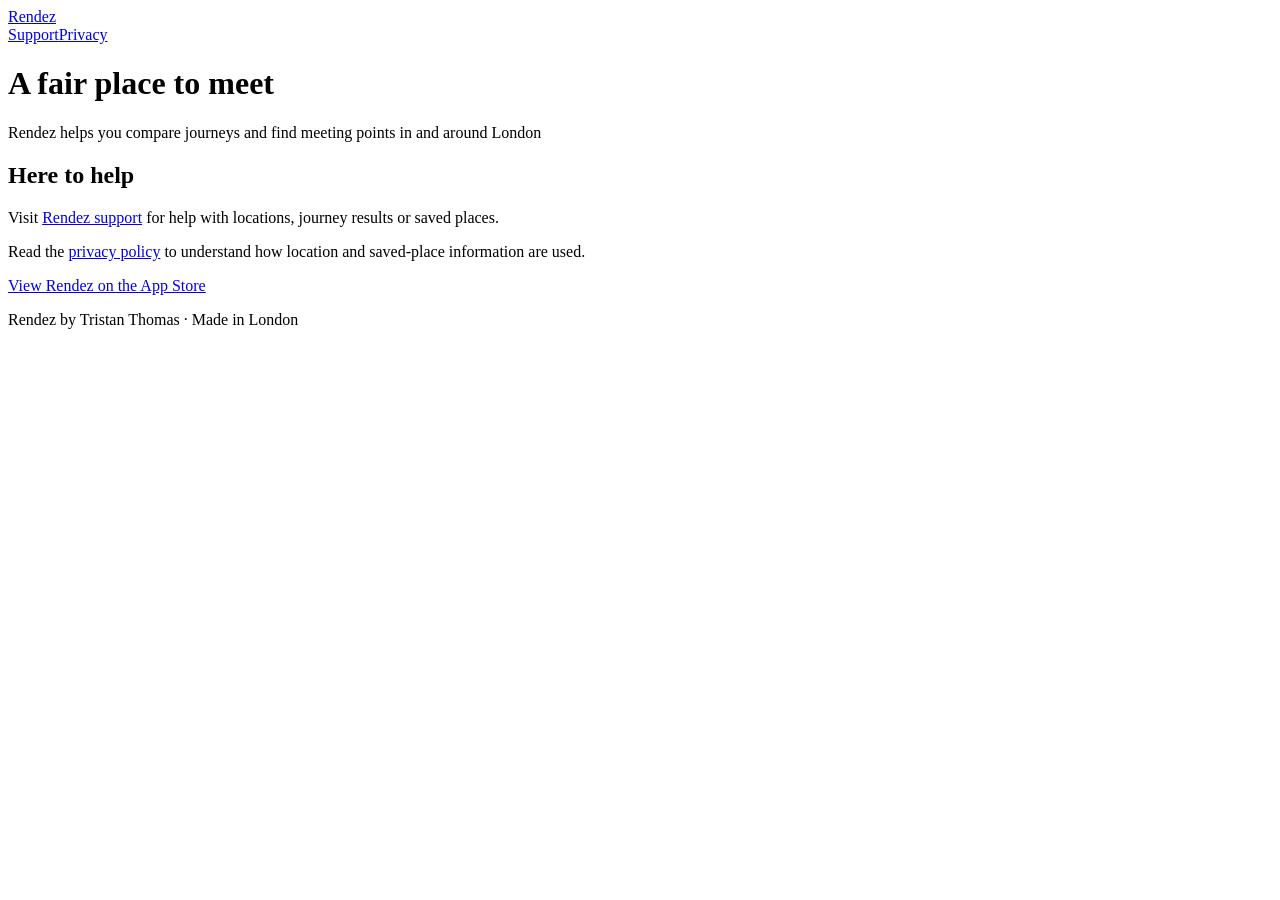
==== index.html @ fcc67804 "Publish basic Rendez support and privacy pages" ====
<!doctype html>
<html lang="en-GB"><head><meta charset="utf-8"><meta name="viewport" content="width=device-width,initial-scale=1"><meta name="description" content="Support and privacy information for Rendez, the London meeting-point app."><title>Support &amp; privacy · Rendez</title><link rel="canonical" href="https://trstnthms.github.io/rendez-site/"><link rel="stylesheet" href="/rendez-site/styles.css"></head><body>
<header><a href="/rendez-site/" aria-label="Rendez home">Rendez</a><nav aria-label="Main navigation"><a href="/rendez-site/rendez-support/">Support</a><a href="/rendez-site/rendez-privacy/">Privacy</a></nav></header>
<main><h1>A fair place to meet</h1><p class="lead">Rendez helps you compare journeys and find meeting points in and around London</p><h2>Here to help</h2><p>Visit <a href="/rendez-site/rendez-support/">Rendez support</a> for help with locations, journey results or saved places.</p><p>Read the <a href="/rendez-site/rendez-privacy/">privacy policy</a> to understand how location and saved-place information are used.</p><p><a href="https://apps.apple.com/gb/app/rendez/id6783037215">View Rendez on the App Store</a></p></main>
<footer><p>Rendez by Tristan Thomas · Made in London</p></footer>
</body></html>
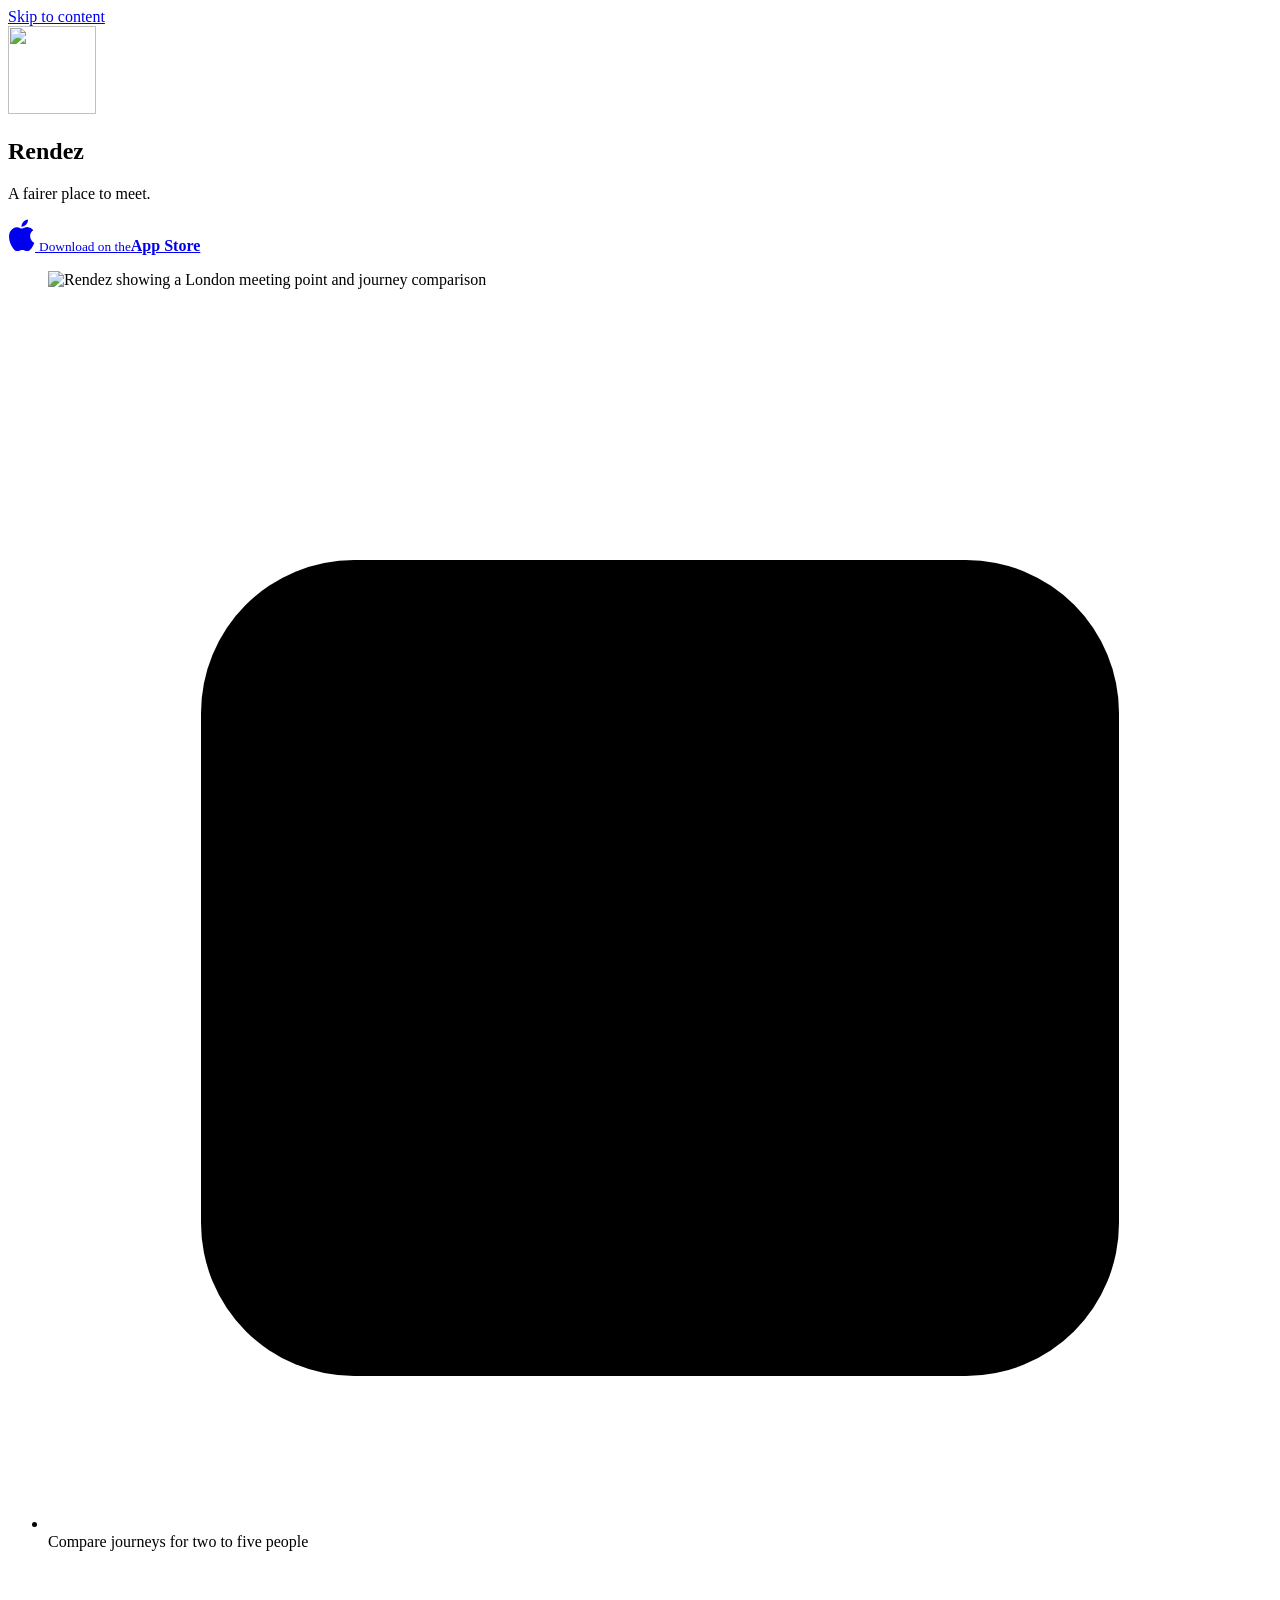
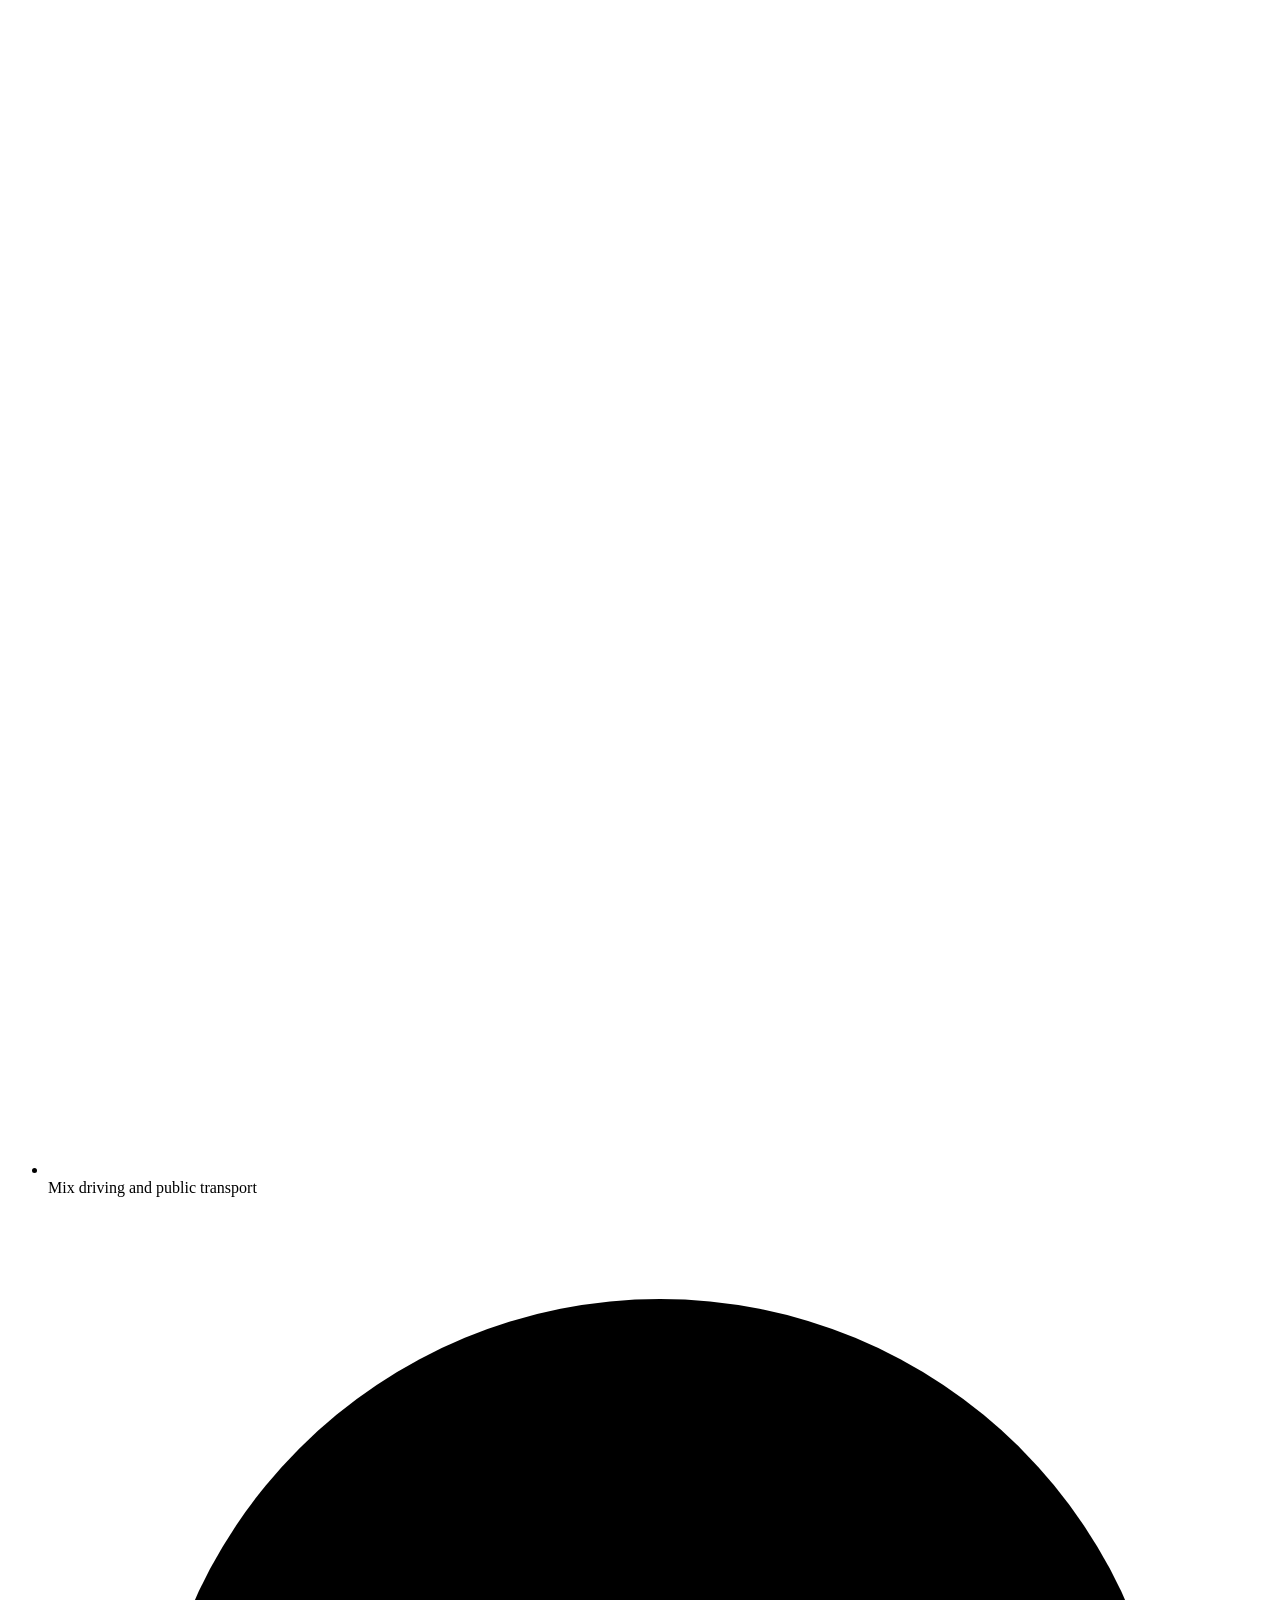
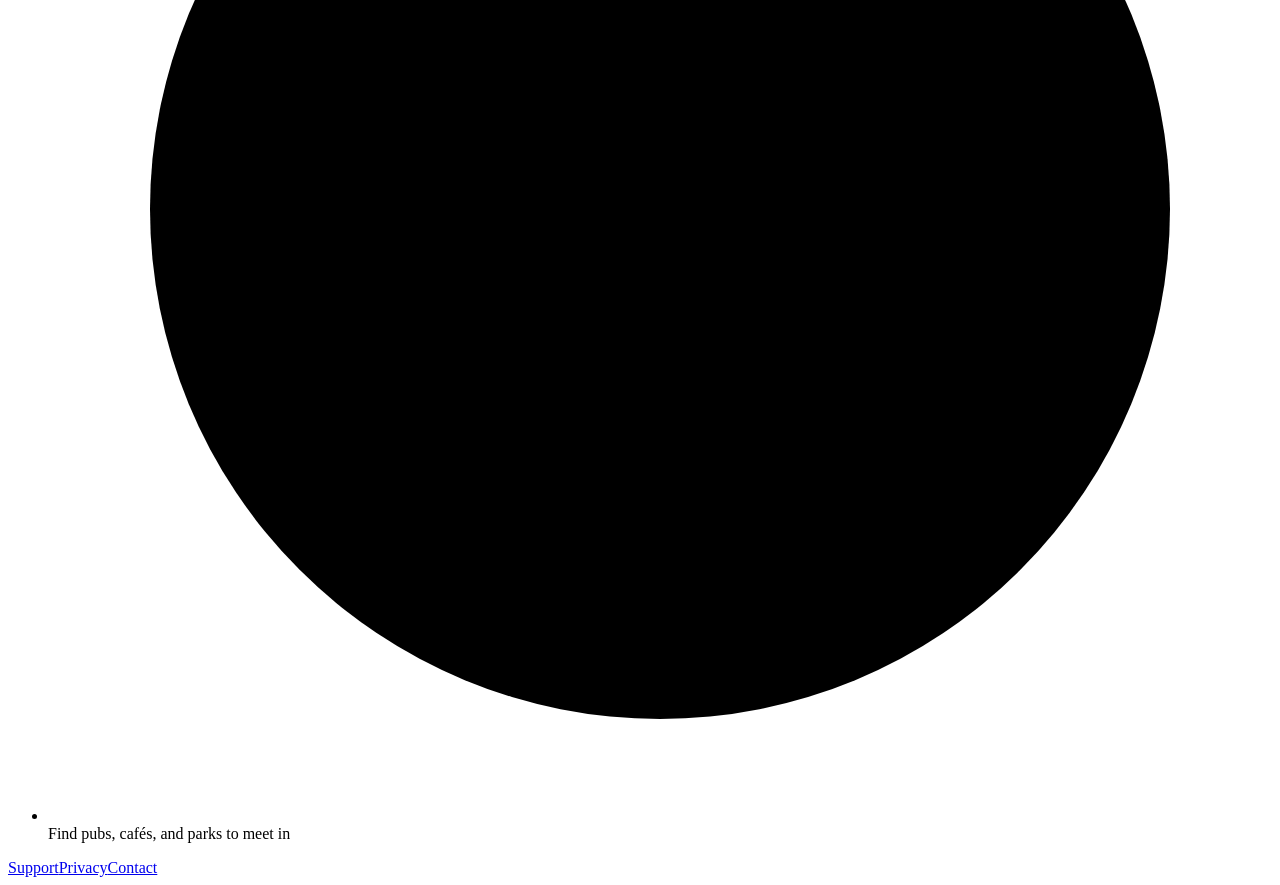
==== commit 235e21ff: "Publish shared app website (55a7670f47f0)" ====
--- a/index.html
+++ b/index.html
@@ -1,6 +1,37 @@
 <!doctype html>
-<html lang="en-GB"><head><meta charset="utf-8"><meta name="viewport" content="width=device-width,initial-scale=1"><meta name="description" content="Support and privacy information for Rendez, the London meeting-point app."><title>Support &amp; privacy · Rendez</title><link rel="canonical" href="https://trstnthms.github.io/rendez-site/"><link rel="stylesheet" href="/rendez-site/styles.css"></head><body>
-<header><a href="/rendez-site/" aria-label="Rendez home">Rendez</a><nav aria-label="Main navigation"><a href="/rendez-site/rendez-support/">Support</a><a href="/rendez-site/rendez-privacy/">Privacy</a></nav></header>
-<main><h1>A fair place to meet</h1><p class="lead">Rendez helps you compare journeys and find meeting points in and around London</p><h2>Here to help</h2><p>Visit <a href="/rendez-site/rendez-support/">Rendez support</a> for help with locations, journey results or saved places.</p><p>Read the <a href="/rendez-site/rendez-privacy/">privacy policy</a> to understand how location and saved-place information are used.</p><p><a href="https://apps.apple.com/gb/app/rendez/id6783037215">View Rendez on the App Store</a></p></main>
-<footer><p>Rendez by Tristan Thomas · Made in London</p></footer>
-</body></html>
+<html lang="en-GB">
+<head>
+  <meta charset="utf-8">
+  <meta name="viewport" content="width=device-width, initial-scale=1">
+  <title>Rendez — A fairer place to meet.</title>
+  <meta name="description" content="Find a meeting point that works for everyone, in and around London.">
+  <link rel="canonical" href="https://trstnthms.github.io/rendez-site/">
+  <meta property="og:title" content="Rendez — A fairer place to meet.">
+  <meta property="og:description" content="Find a meeting point that works for everyone, in and around London.">
+  <meta property="og:type" content="website">
+  <meta property="og:url" content="https://trstnthms.github.io/rendez-site/">
+  <meta property="og:image" content="https://trstnthms.github.io/rendez-site/assets/icon.png">
+  <link rel="icon" type="image/png" href="/rendez-site/assets/icon.png">
+  <link rel="stylesheet" href="/rendez-site/styles.css">
+</head>
+<body class="home" style="--sky: #d9e4f5; --ground: #eae7f3">
+  <a class="skip" href="#main">Skip to content</a>
+  <main id="main" class="landing">
+  <section class="introduction" aria-labelledby="app-name">
+    <img class="app-icon" src="/rendez-site/assets/icon.png" alt="" width="88" height="88">
+    <h1 id="app-name">Rendez</h1>
+    <p class="tagline">A fairer place to meet.</p>
+    <a class="download" href="https://apps.apple.com/app/id6783037215" aria-label="Download Rendez on the App Store">
+      <svg viewBox="0 0 24 28" width="27" height="32" aria-hidden="true"><path fill="currentColor" d="M19.7 14.7c0-3.3 2.7-4.9 2.8-5-1.6-2.3-4-2.6-4.9-2.7-2.1-.2-4.1 1.3-5.2 1.3-1.1 0-2.7-1.3-4.5-1.2C5.5 7.2 3.3 8.6 2.1 10.7-.4 15 1.5 21.4 3.9 24.9c1.2 1.7 2.5 3.6 4.3 3.5 1.7-.1 2.4-1.1 4.5-1.1s2.7 1.1 4.6 1c1.9 0 3.1-1.7 4.2-3.4 1.3-2 1.9-3.9 1.9-4-0.1 0-3.7-1.4-3.7-6.2ZM16.2 4.7C17.2 3.5 17.9 1.9 17.7.3c-1.4.1-3.1.9-4.1 2.1-.9 1-1.8 2.7-1.6 4.2 1.6.1 3.2-.8 4.2-1.9Z"/></svg>
+      <span><small>Download on the</small><strong>App Store</strong></span>
+    </a>
+  </section>
+  <figure class="preview">
+    <img class="screen" src="/rendez-site/assets/screenshot.png" alt="Rendez showing a London meeting point and journey comparison" width="461" height="1000" fetchpriority="high">
+  </figure>
+  <ul class="benefits" aria-label="What you can do"><li><svg viewBox="0 0 24 24" aria-hidden="true"><rect x="3" y="5" width="18" height="16" rx="3"/><path d="M7 3v4m10-4v4M3 11h18m-13 5 2 2 4-4"/></svg><span>Compare journeys for two to five people</span></li><li><svg viewBox="0 0 24 24" aria-hidden="true"><path d="M4 20V10m8 10V4m8 16v-7"/></svg><span>Mix driving and public transport</span></li><li><svg viewBox="0 0 24 24" aria-hidden="true"><path d="m9 5 7 7-7 7"/><circle cx="12" cy="12" r="10"/></svg><span>Find pubs, cafés, and parks to meet in</span></li></ul>
+  <footer class="landing-footer"><nav class="links" aria-label="More information"><a href="/rendez-site/rendez-support/">Support</a><a href="/rendez-site/rendez-privacy/">Privacy</a><a href="mailto:t@tristanthomas.me">Contact</a></nav></footer>
+</main>
+
+</body>
+</html>
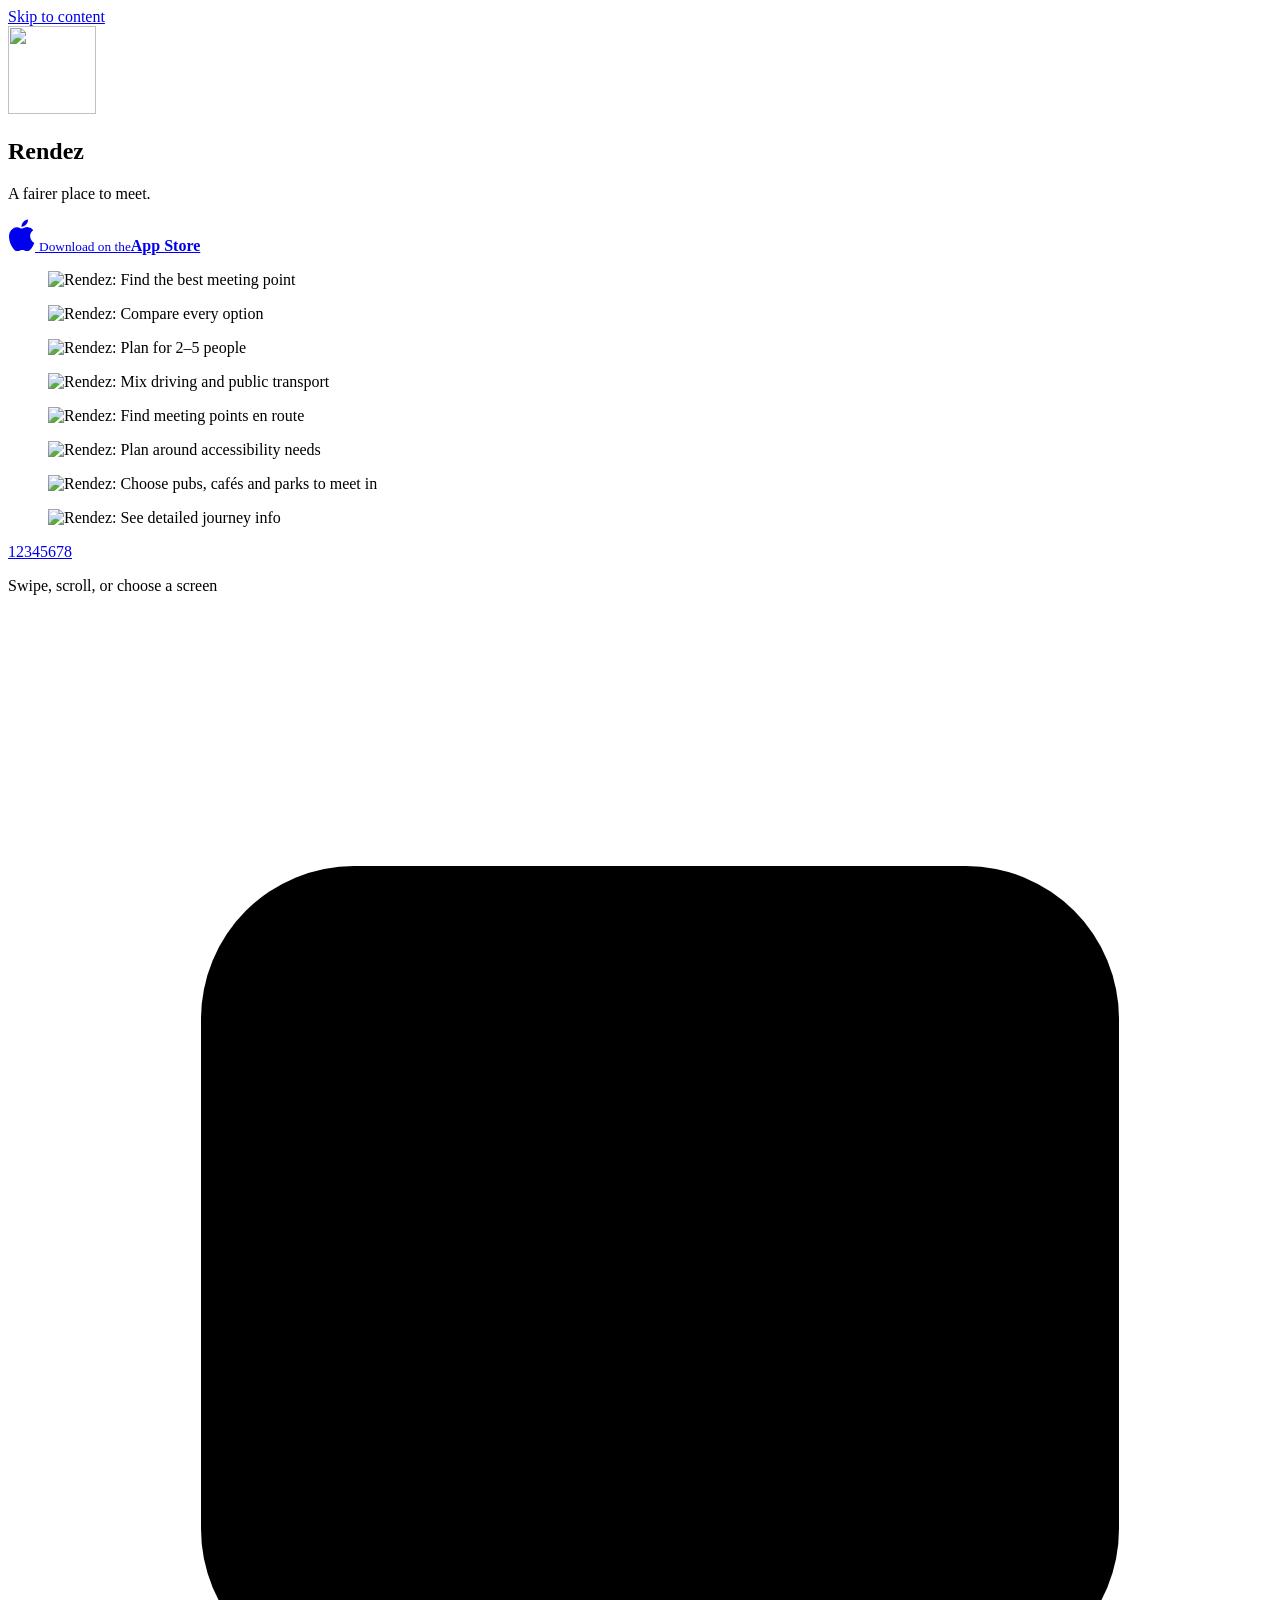
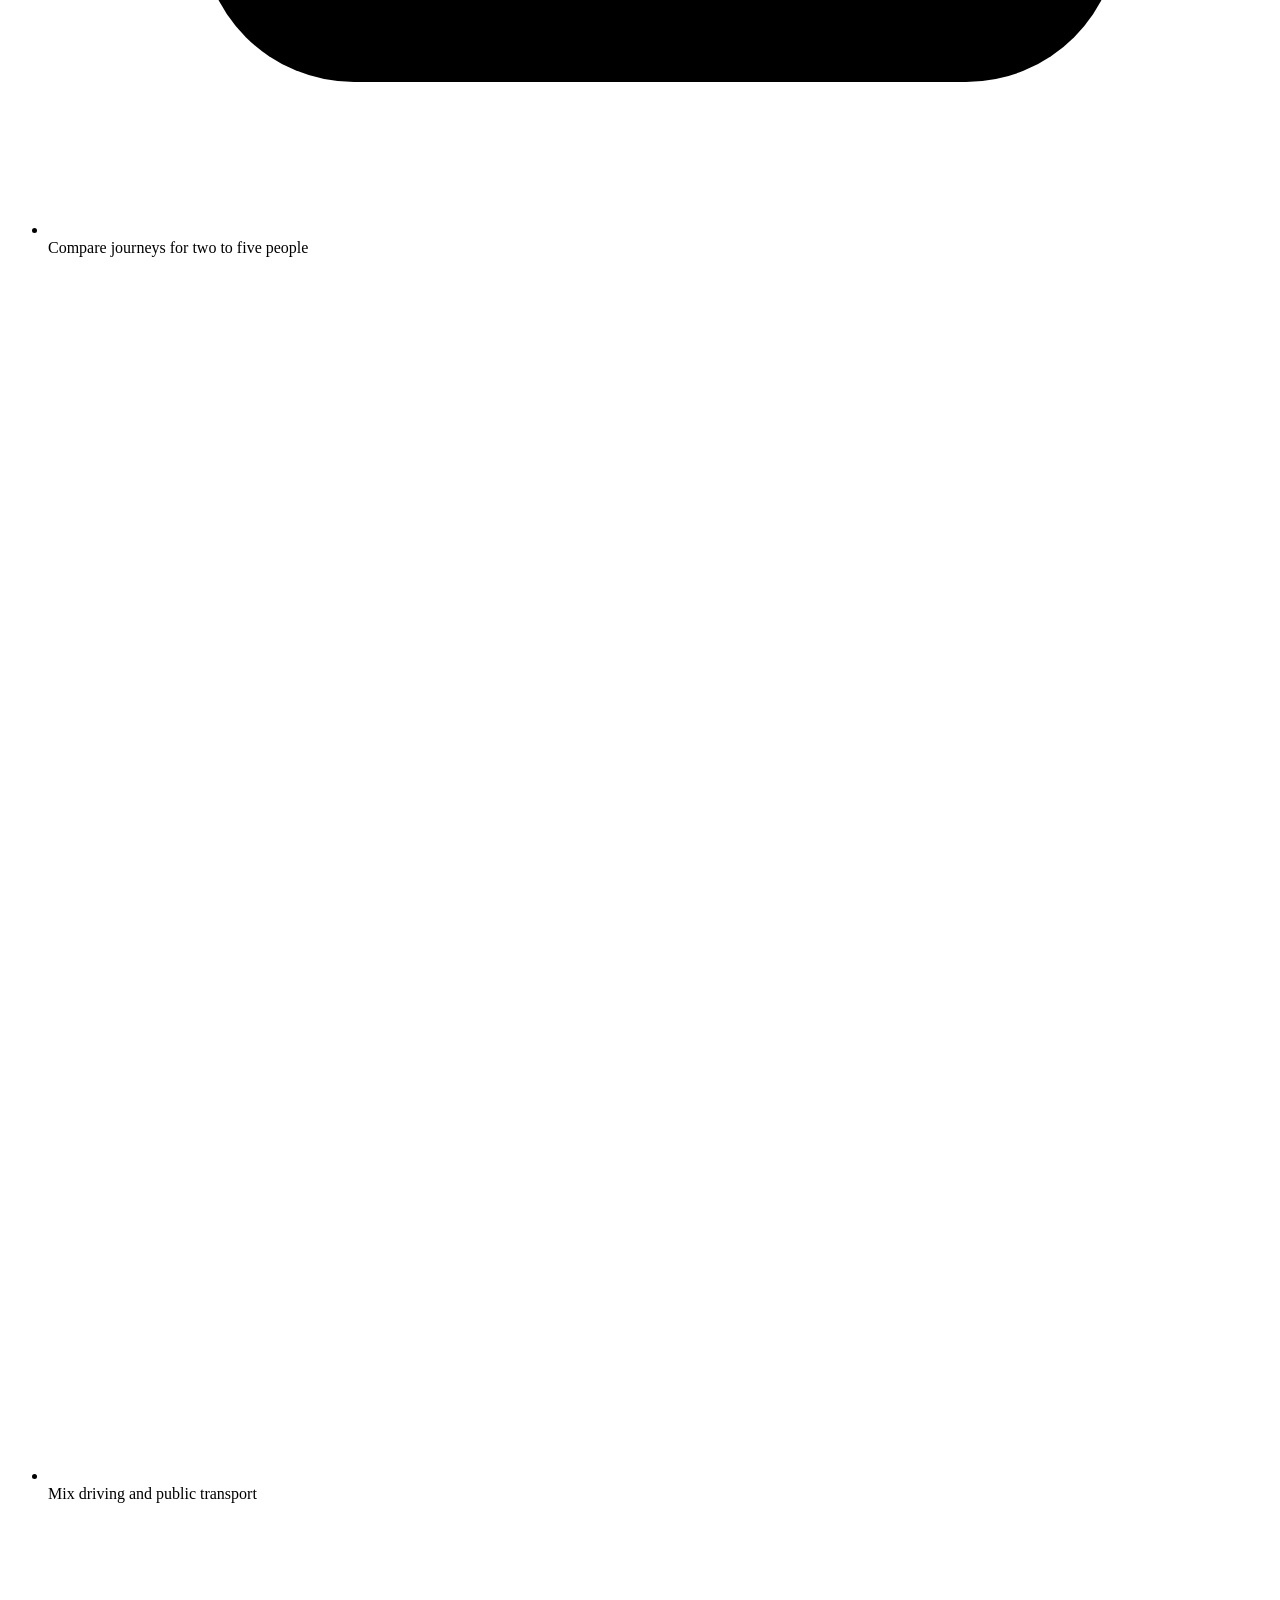
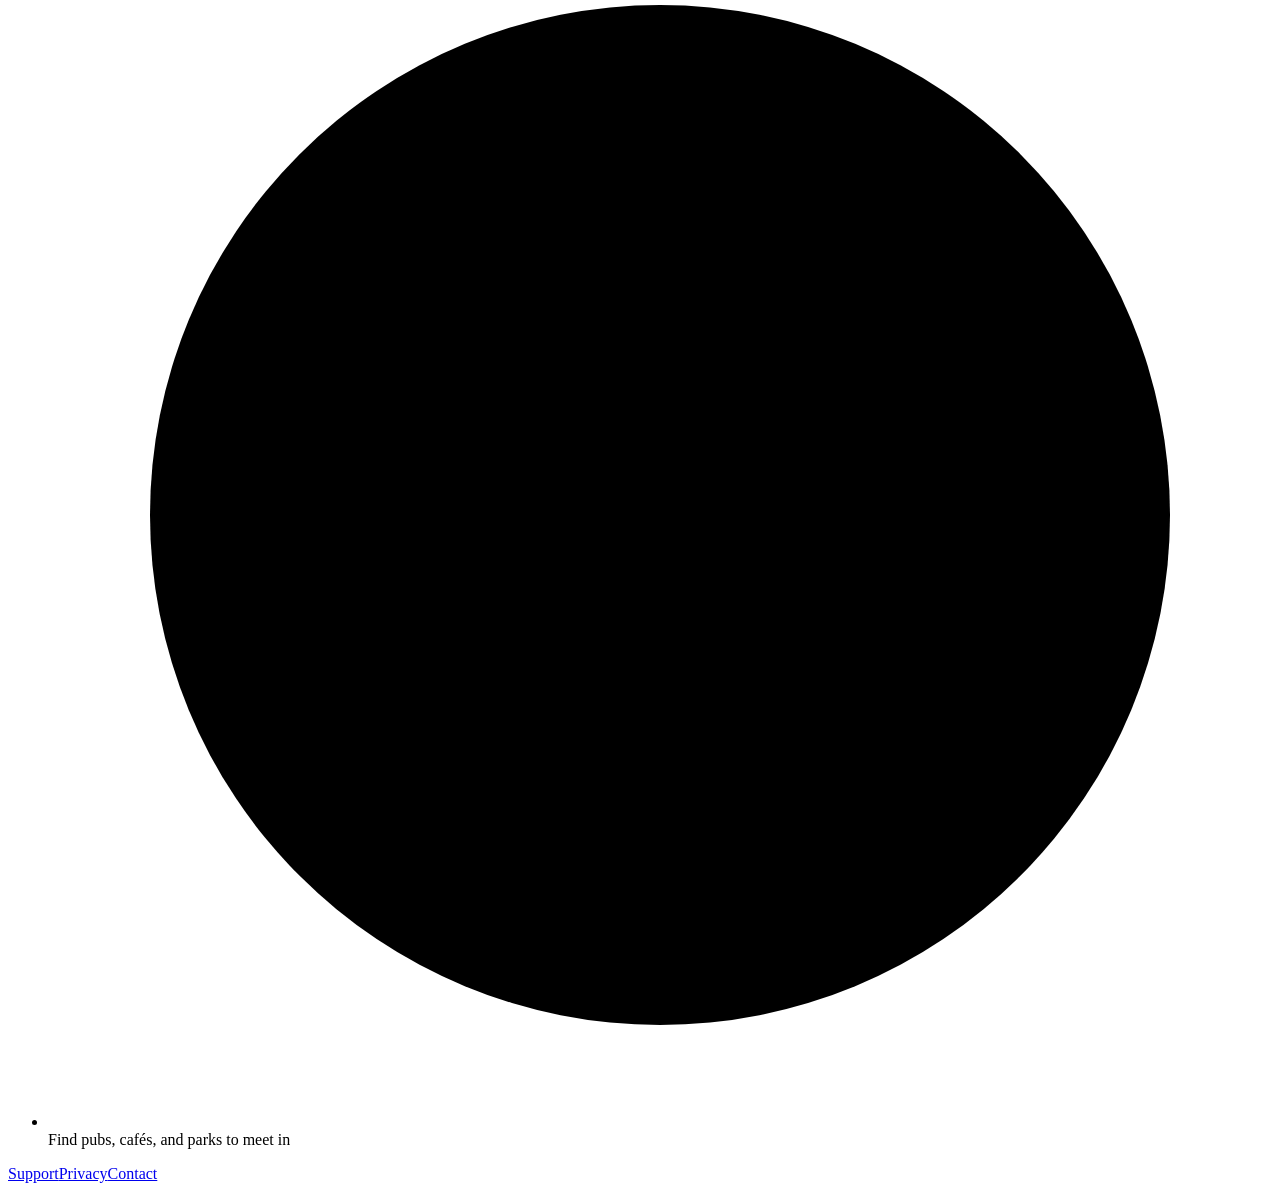
==== commit 10ac1d10: "Publish shared app website (bc69dbc0e9d7)" ====
--- a/index.html
+++ b/index.html
@@ -26,12 +26,15 @@
       <span><small>Download on the</small><strong>App Store</strong></span>
     </a>
   </section>
-  <figure class="preview">
-    <img class="screen" src="/rendez-site/assets/screenshot.png" alt="Rendez showing a London meeting point and journey comparison" width="461" height="1000" fetchpriority="high">
-  </figure>
+  <section class="preview" aria-label="Rendez screenshots">
+    <div class="slides" tabindex="0" role="region" aria-label="App Store screenshots, scroll horizontally"><figure class="slide" id="screen-1" tabindex="-1"><img class="screen" src="/rendez-site/assets/screenshots/01-find-the-best-meeting-point.jpg" alt="Rendez: Find the best meeting point" width="554" height="1200" fetchpriority="high"></figure><figure class="slide" id="screen-2" tabindex="-1"><img class="screen" src="/rendez-site/assets/screenshots/02-compare-every-option.jpg" alt="Rendez: Compare every option" width="554" height="1200" loading="lazy"></figure><figure class="slide" id="screen-3" tabindex="-1"><img class="screen" src="/rendez-site/assets/screenshots/03-plan-for-2-5-people.jpg" alt="Rendez: Plan for 2–5 people" width="554" height="1200" loading="lazy"></figure><figure class="slide" id="screen-4" tabindex="-1"><img class="screen" src="/rendez-site/assets/screenshots/04-mix-driving-and-public-transport.jpg" alt="Rendez: Mix driving and public transport" width="554" height="1200" loading="lazy"></figure><figure class="slide" id="screen-5" tabindex="-1"><img class="screen" src="/rendez-site/assets/screenshots/05-find-meeting-points-en-route.jpg" alt="Rendez: Find meeting points en route" width="554" height="1200" loading="lazy"></figure><figure class="slide" id="screen-6" tabindex="-1"><img class="screen" src="/rendez-site/assets/screenshots/06-plan-around-accessibility-needs.jpg" alt="Rendez: Plan around accessibility needs" width="554" height="1200" loading="lazy"></figure><figure class="slide" id="screen-7" tabindex="-1"><img class="screen" src="/rendez-site/assets/screenshots/07-choose-pubs-cafes-and-parks-to-meet-in.jpg" alt="Rendez: Choose pubs, cafés and parks to meet in" width="554" height="1200" loading="lazy"></figure><figure class="slide" id="screen-8" tabindex="-1"><img class="screen" src="/rendez-site/assets/screenshots/08-see-detailed-journey-info.jpg" alt="Rendez: See detailed journey info" width="554" height="1200" loading="lazy"></figure></div>
+    <nav class="pagination" aria-label="Choose an app screenshot"><a href="#screen-1" aria-label="Screenshot 1 of 8: Find the best meeting point">1</a><a href="#screen-2" aria-label="Screenshot 2 of 8: Compare every option">2</a><a href="#screen-3" aria-label="Screenshot 3 of 8: Plan for 2–5 people">3</a><a href="#screen-4" aria-label="Screenshot 4 of 8: Mix driving and public transport">4</a><a href="#screen-5" aria-label="Screenshot 5 of 8: Find meeting points en route">5</a><a href="#screen-6" aria-label="Screenshot 6 of 8: Plan around accessibility needs">6</a><a href="#screen-7" aria-label="Screenshot 7 of 8: Choose pubs, cafés and parks to meet in">7</a><a href="#screen-8" aria-label="Screenshot 8 of 8: See detailed journey info">8</a></nav>
+    <p class="preview-hint">Swipe, scroll, or choose a screen</p>
+  </section>
   <ul class="benefits" aria-label="What you can do"><li><svg viewBox="0 0 24 24" aria-hidden="true"><rect x="3" y="5" width="18" height="16" rx="3"/><path d="M7 3v4m10-4v4M3 11h18m-13 5 2 2 4-4"/></svg><span>Compare journeys for two to five people</span></li><li><svg viewBox="0 0 24 24" aria-hidden="true"><path d="M4 20V10m8 10V4m8 16v-7"/></svg><span>Mix driving and public transport</span></li><li><svg viewBox="0 0 24 24" aria-hidden="true"><path d="m9 5 7 7-7 7"/><circle cx="12" cy="12" r="10"/></svg><span>Find pubs, cafés, and parks to meet in</span></li></ul>
   <footer class="landing-footer"><nav class="links" aria-label="More information"><a href="/rendez-site/rendez-support/">Support</a><a href="/rendez-site/rendez-privacy/">Privacy</a><a href="mailto:t@tristanthomas.me">Contact</a></nav></footer>
 </main>
 
+  <script src="/rendez-site/gallery.js" defer></script>
 </body>
 </html>
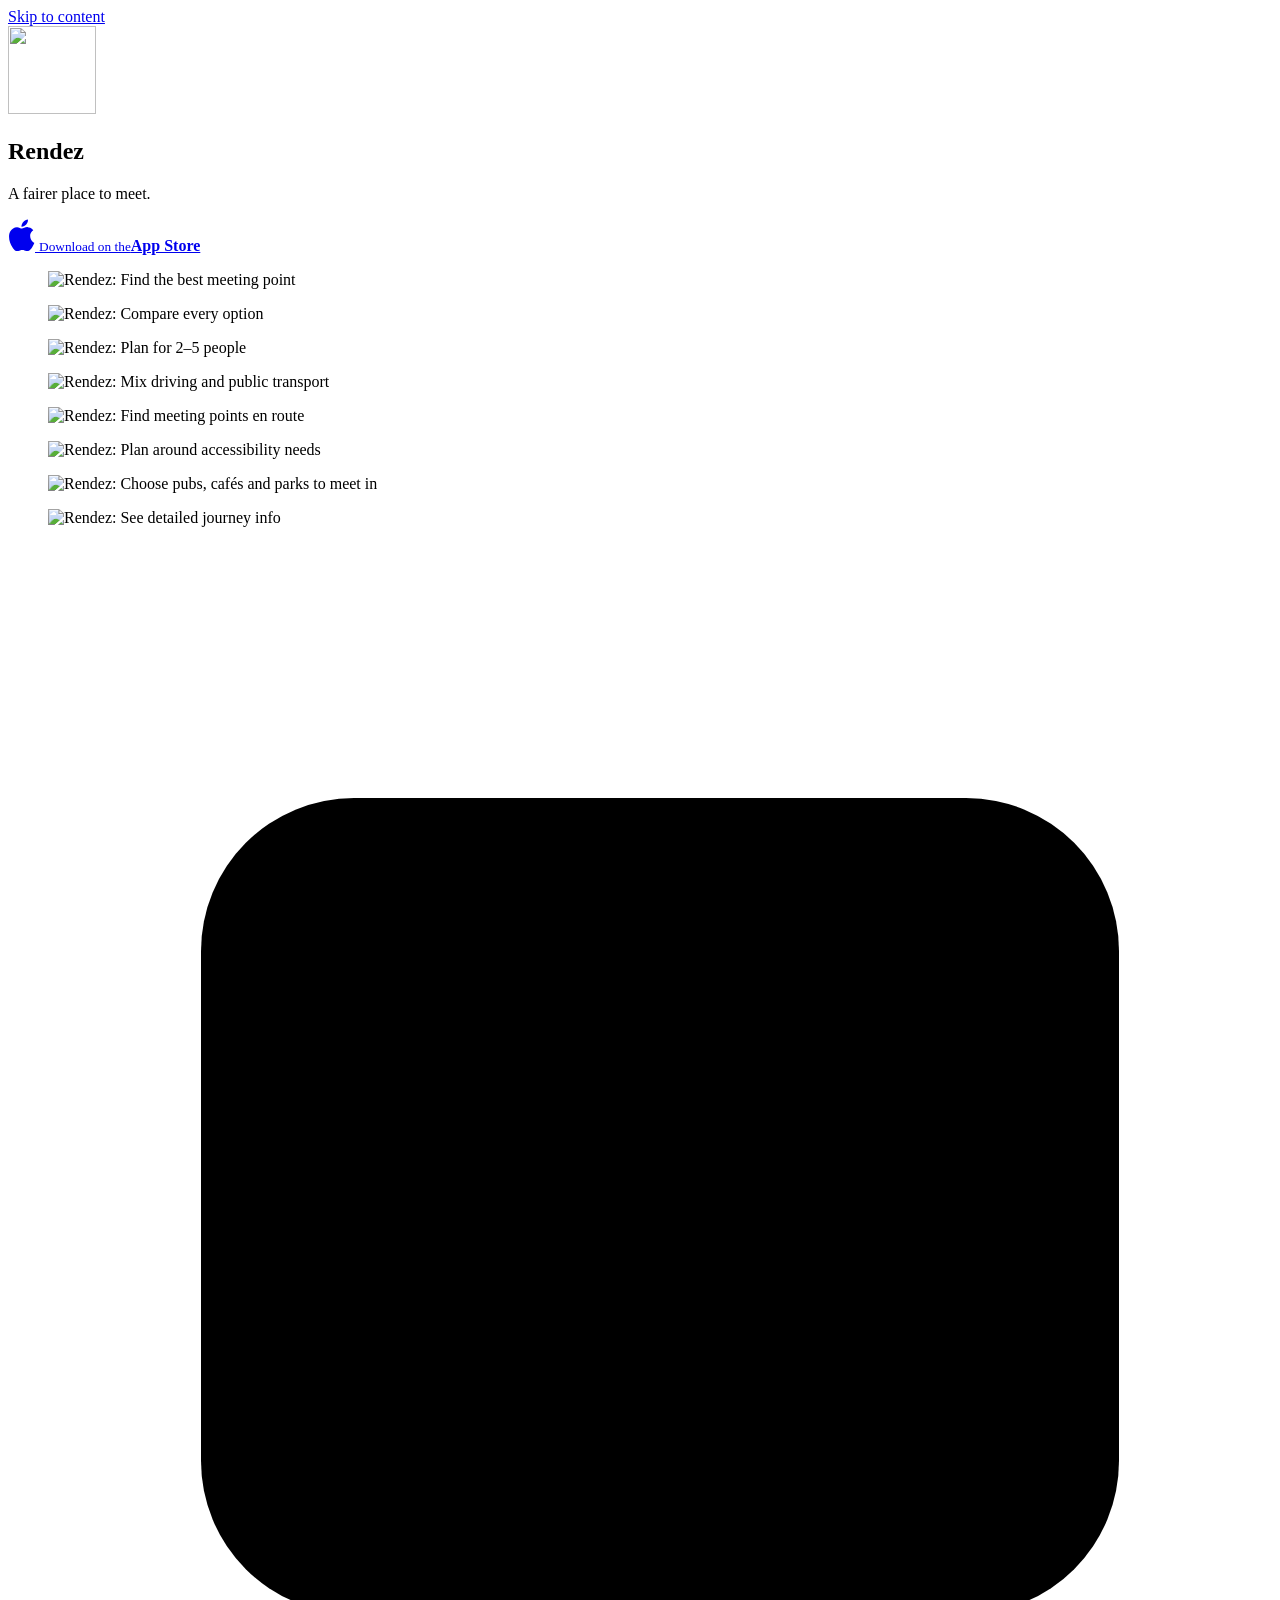
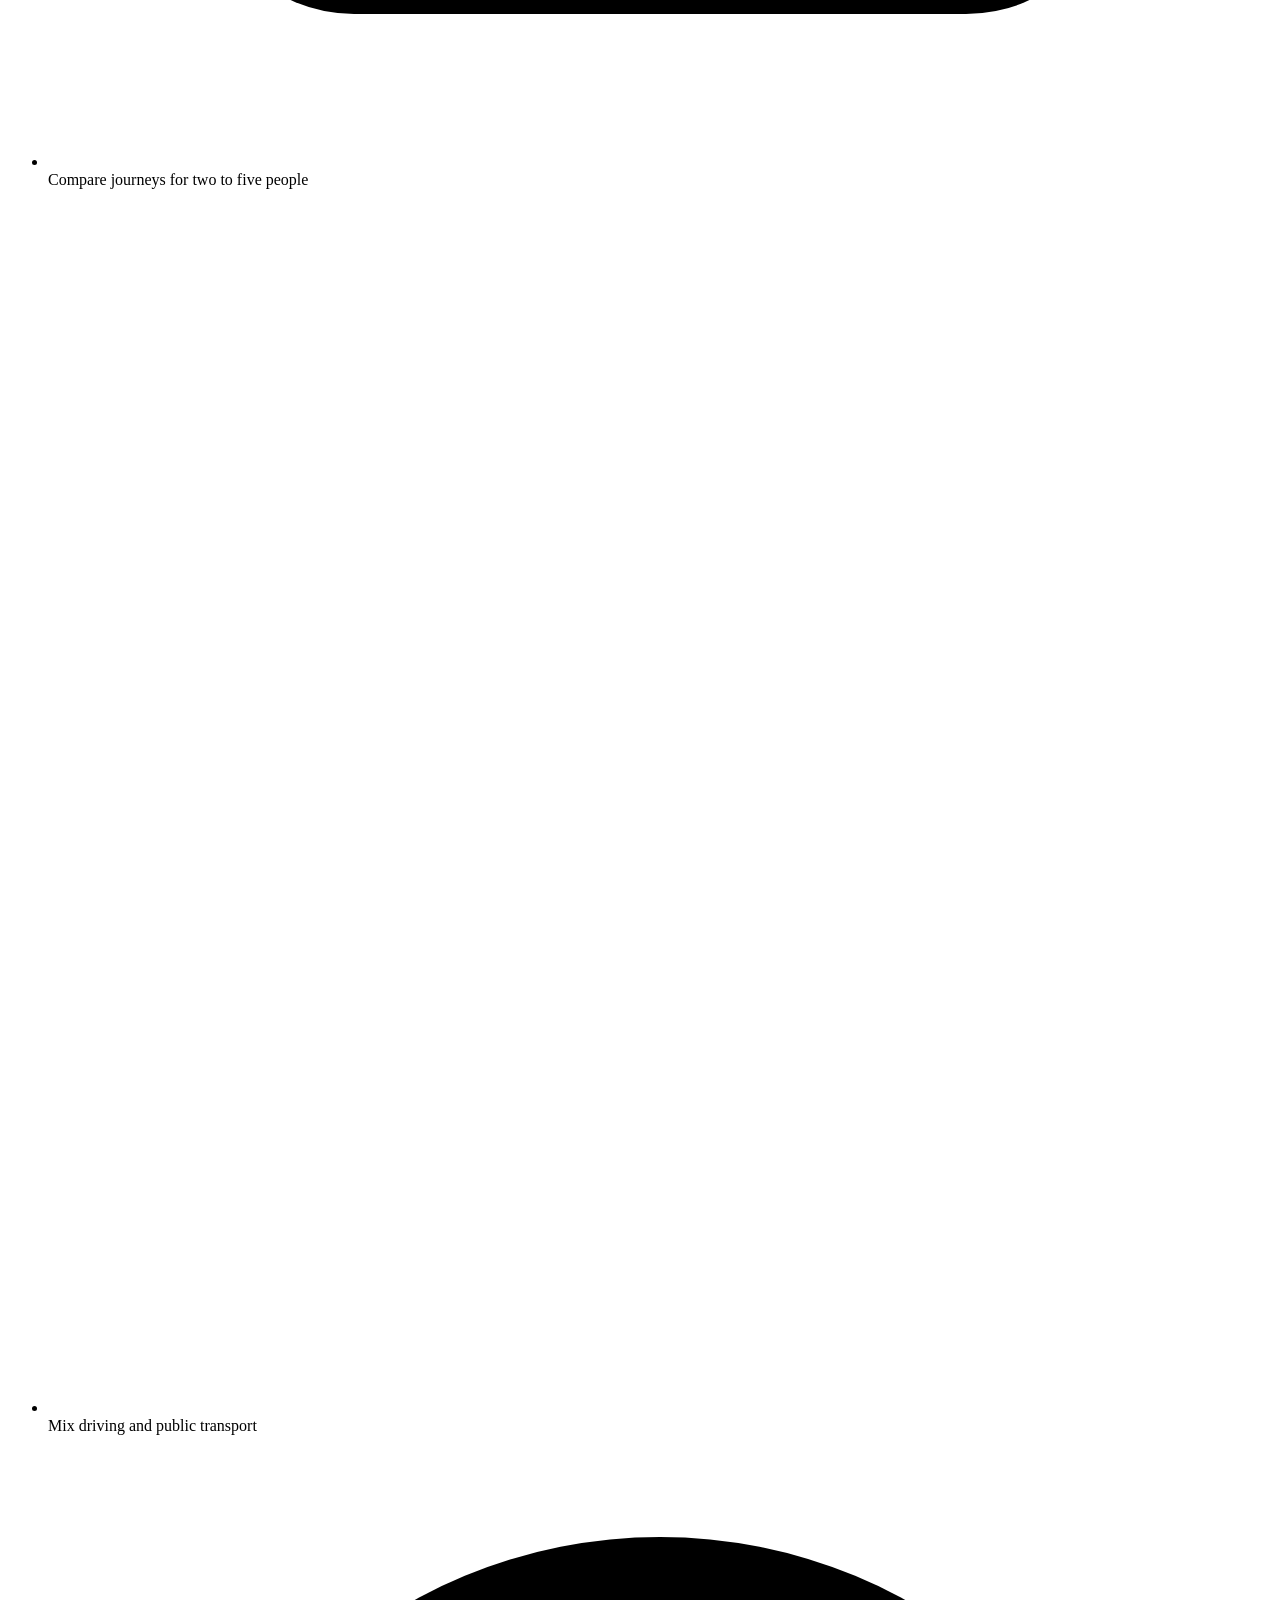
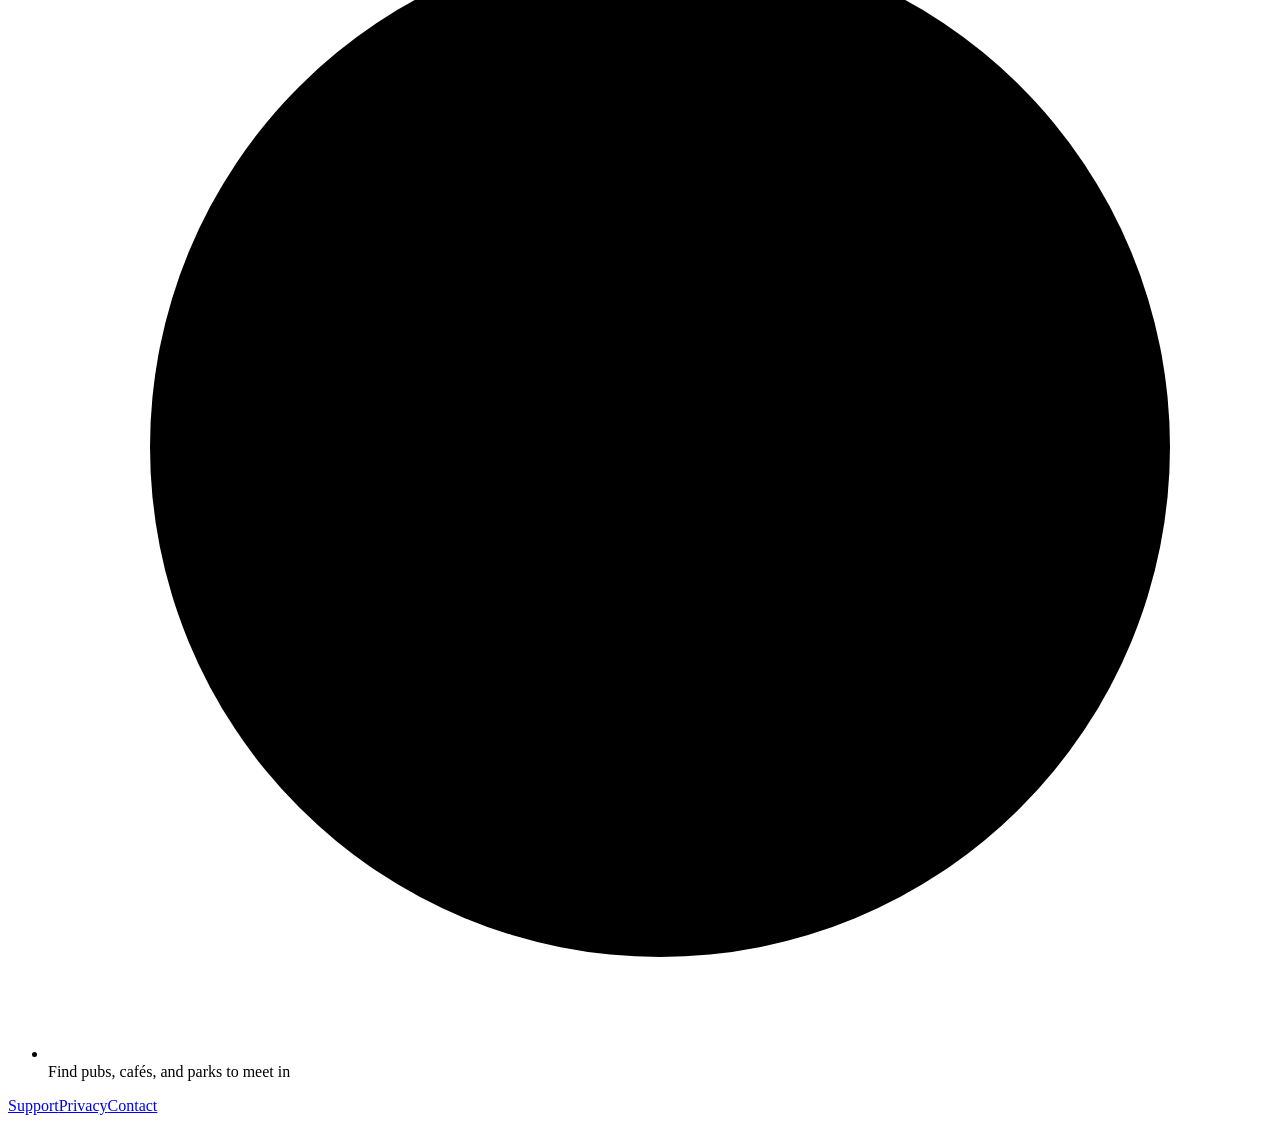
==== commit 76c04939: "Publish shared app website (2804e1699822)" ====
--- a/index.html
+++ b/index.html
@@ -10,15 +10,15 @@
   <meta property="og:description" content="Find a meeting point that works for everyone, in and around London.">
   <meta property="og:type" content="website">
   <meta property="og:url" content="https://trstnthms.github.io/rendez-site/">
-  <meta property="og:image" content="https://trstnthms.github.io/rendez-site/assets/icon.png">
-  <link rel="icon" type="image/png" href="/rendez-site/assets/icon.png">
-  <link rel="stylesheet" href="/rendez-site/styles.css">
+  <meta property="og:image" content="https://trstnthms.github.io/rendez-site/assets/icon.png?v=15c75d582721">
+  <link rel="icon" type="image/png" href="/rendez-site/assets/icon.png?v=15c75d582721">
+  <link rel="stylesheet" href="/rendez-site/styles.css?v=8b8075321255">
 </head>
 <body class="home" style="--sky: #d9e4f5; --ground: #eae7f3">
   <a class="skip" href="#main">Skip to content</a>
   <main id="main" class="landing">
   <section class="introduction" aria-labelledby="app-name">
-    <img class="app-icon" src="/rendez-site/assets/icon.png" alt="" width="88" height="88">
+    <img class="app-icon" src="/rendez-site/assets/icon.png?v=15c75d582721" alt="" width="88" height="88">
     <h1 id="app-name">Rendez</h1>
     <p class="tagline">A fairer place to meet.</p>
     <a class="download" href="https://apps.apple.com/app/id6783037215" aria-label="Download Rendez on the App Store">
@@ -27,14 +27,12 @@
     </a>
   </section>
   <section class="preview" aria-label="Rendez screenshots">
-    <div class="slides" tabindex="0" role="region" aria-label="App Store screenshots, scroll horizontally"><figure class="slide" id="screen-1" tabindex="-1"><img class="screen" src="/rendez-site/assets/screenshots/01-find-the-best-meeting-point.jpg" alt="Rendez: Find the best meeting point" width="554" height="1200" fetchpriority="high"></figure><figure class="slide" id="screen-2" tabindex="-1"><img class="screen" src="/rendez-site/assets/screenshots/02-compare-every-option.jpg" alt="Rendez: Compare every option" width="554" height="1200" loading="lazy"></figure><figure class="slide" id="screen-3" tabindex="-1"><img class="screen" src="/rendez-site/assets/screenshots/03-plan-for-2-5-people.jpg" alt="Rendez: Plan for 2–5 people" width="554" height="1200" loading="lazy"></figure><figure class="slide" id="screen-4" tabindex="-1"><img class="screen" src="/rendez-site/assets/screenshots/04-mix-driving-and-public-transport.jpg" alt="Rendez: Mix driving and public transport" width="554" height="1200" loading="lazy"></figure><figure class="slide" id="screen-5" tabindex="-1"><img class="screen" src="/rendez-site/assets/screenshots/05-find-meeting-points-en-route.jpg" alt="Rendez: Find meeting points en route" width="554" height="1200" loading="lazy"></figure><figure class="slide" id="screen-6" tabindex="-1"><img class="screen" src="/rendez-site/assets/screenshots/06-plan-around-accessibility-needs.jpg" alt="Rendez: Plan around accessibility needs" width="554" height="1200" loading="lazy"></figure><figure class="slide" id="screen-7" tabindex="-1"><img class="screen" src="/rendez-site/assets/screenshots/07-choose-pubs-cafes-and-parks-to-meet-in.jpg" alt="Rendez: Choose pubs, cafés and parks to meet in" width="554" height="1200" loading="lazy"></figure><figure class="slide" id="screen-8" tabindex="-1"><img class="screen" src="/rendez-site/assets/screenshots/08-see-detailed-journey-info.jpg" alt="Rendez: See detailed journey info" width="554" height="1200" loading="lazy"></figure></div>
-    <nav class="pagination" aria-label="Choose an app screenshot"><a href="#screen-1" aria-label="Screenshot 1 of 8: Find the best meeting point">1</a><a href="#screen-2" aria-label="Screenshot 2 of 8: Compare every option">2</a><a href="#screen-3" aria-label="Screenshot 3 of 8: Plan for 2–5 people">3</a><a href="#screen-4" aria-label="Screenshot 4 of 8: Mix driving and public transport">4</a><a href="#screen-5" aria-label="Screenshot 5 of 8: Find meeting points en route">5</a><a href="#screen-6" aria-label="Screenshot 6 of 8: Plan around accessibility needs">6</a><a href="#screen-7" aria-label="Screenshot 7 of 8: Choose pubs, cafés and parks to meet in">7</a><a href="#screen-8" aria-label="Screenshot 8 of 8: See detailed journey info">8</a></nav>
-    <p class="preview-hint">Swipe, scroll, or choose a screen</p>
+    <div class="slides" tabindex="0" role="region" aria-label="App screenshots, scroll horizontally"><figure class="slide" id="screen-1" tabindex="-1"><img class="screen" src="/rendez-site/assets/screenshots/01-find-the-best-meeting-point.jpg?v=aab461fa8b63" alt="Rendez: Find the best meeting point" width="553" height="1200" fetchpriority="high"></figure><figure class="slide" id="screen-2" tabindex="-1"><img class="screen" src="/rendez-site/assets/screenshots/02-compare-every-option.jpg?v=cd2b96dd0cee" alt="Rendez: Compare every option" width="553" height="1200" loading="lazy"></figure><figure class="slide" id="screen-3" tabindex="-1"><img class="screen" src="/rendez-site/assets/screenshots/03-plan-for-2-5-people.jpg?v=f6b8213fcf1f" alt="Rendez: Plan for 2–5 people" width="553" height="1200" loading="lazy"></figure><figure class="slide" id="screen-4" tabindex="-1"><img class="screen" src="/rendez-site/assets/screenshots/04-mix-driving-and-public-transport.jpg?v=351525ce9db3" alt="Rendez: Mix driving and public transport" width="553" height="1200" loading="lazy"></figure><figure class="slide" id="screen-5" tabindex="-1"><img class="screen" src="/rendez-site/assets/screenshots/05-find-meeting-points-en-route.jpg?v=a9e0d789d2d5" alt="Rendez: Find meeting points en route" width="553" height="1200" loading="lazy"></figure><figure class="slide" id="screen-6" tabindex="-1"><img class="screen" src="/rendez-site/assets/screenshots/06-plan-around-accessibility-needs.jpg?v=08c420031aa4" alt="Rendez: Plan around accessibility needs" width="553" height="1200" loading="lazy"></figure><figure class="slide" id="screen-7" tabindex="-1"><img class="screen" src="/rendez-site/assets/screenshots/07-choose-pubs-cafes-and-parks-to-meet-in.jpg?v=b044b9f41cec" alt="Rendez: Choose pubs, cafés and parks to meet in" width="553" height="1200" loading="lazy"></figure><figure class="slide" id="screen-8" tabindex="-1"><img class="screen" src="/rendez-site/assets/screenshots/08-see-detailed-journey-info.jpg?v=11b54c3ffe58" alt="Rendez: See detailed journey info" width="553" height="1200" loading="lazy"></figure></div>
   </section>
   <ul class="benefits" aria-label="What you can do"><li><svg viewBox="0 0 24 24" aria-hidden="true"><rect x="3" y="5" width="18" height="16" rx="3"/><path d="M7 3v4m10-4v4M3 11h18m-13 5 2 2 4-4"/></svg><span>Compare journeys for two to five people</span></li><li><svg viewBox="0 0 24 24" aria-hidden="true"><path d="M4 20V10m8 10V4m8 16v-7"/></svg><span>Mix driving and public transport</span></li><li><svg viewBox="0 0 24 24" aria-hidden="true"><path d="m9 5 7 7-7 7"/><circle cx="12" cy="12" r="10"/></svg><span>Find pubs, cafés, and parks to meet in</span></li></ul>
   <footer class="landing-footer"><nav class="links" aria-label="More information"><a href="/rendez-site/rendez-support/">Support</a><a href="/rendez-site/rendez-privacy/">Privacy</a><a href="mailto:t@tristanthomas.me">Contact</a></nav></footer>
 </main>
 
-  <script src="/rendez-site/gallery.js" defer></script>
+  <script src="/rendez-site/gallery.js?v=58d21043cce4" defer></script>
 </body>
 </html>
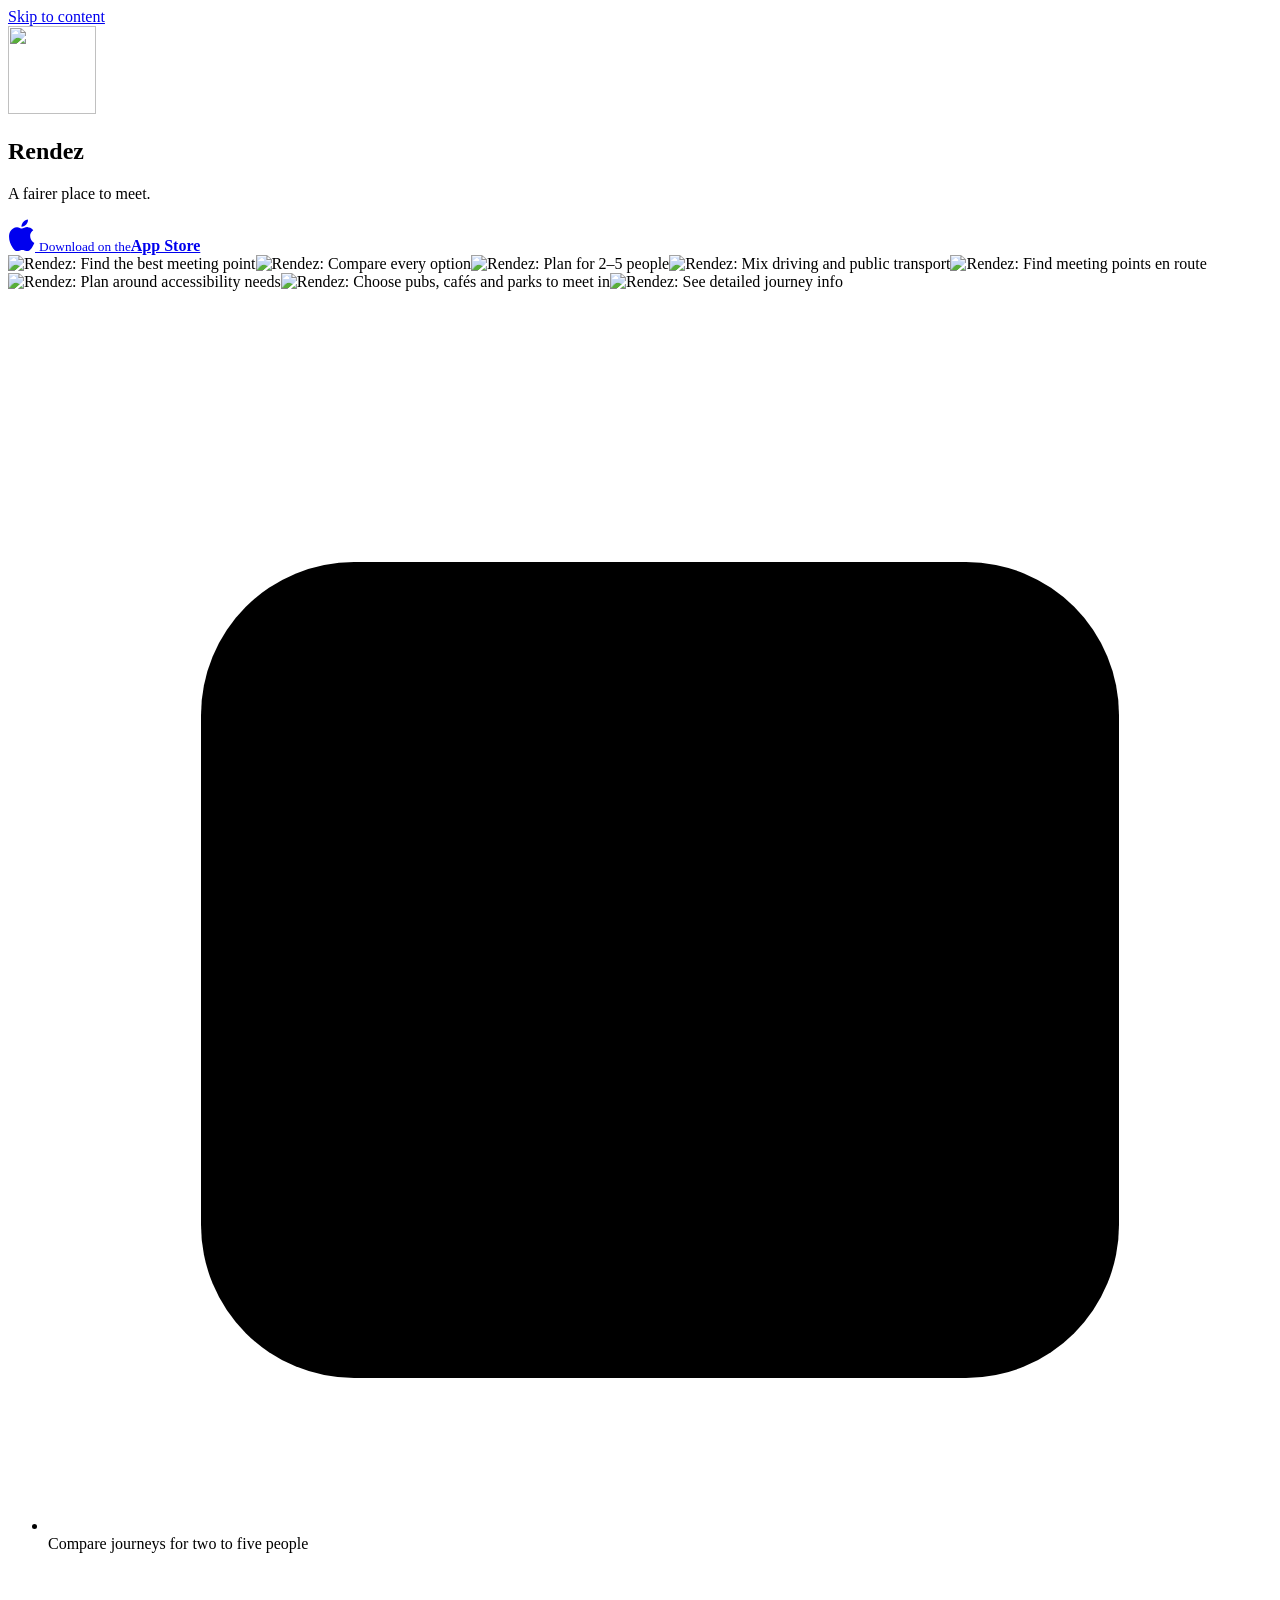
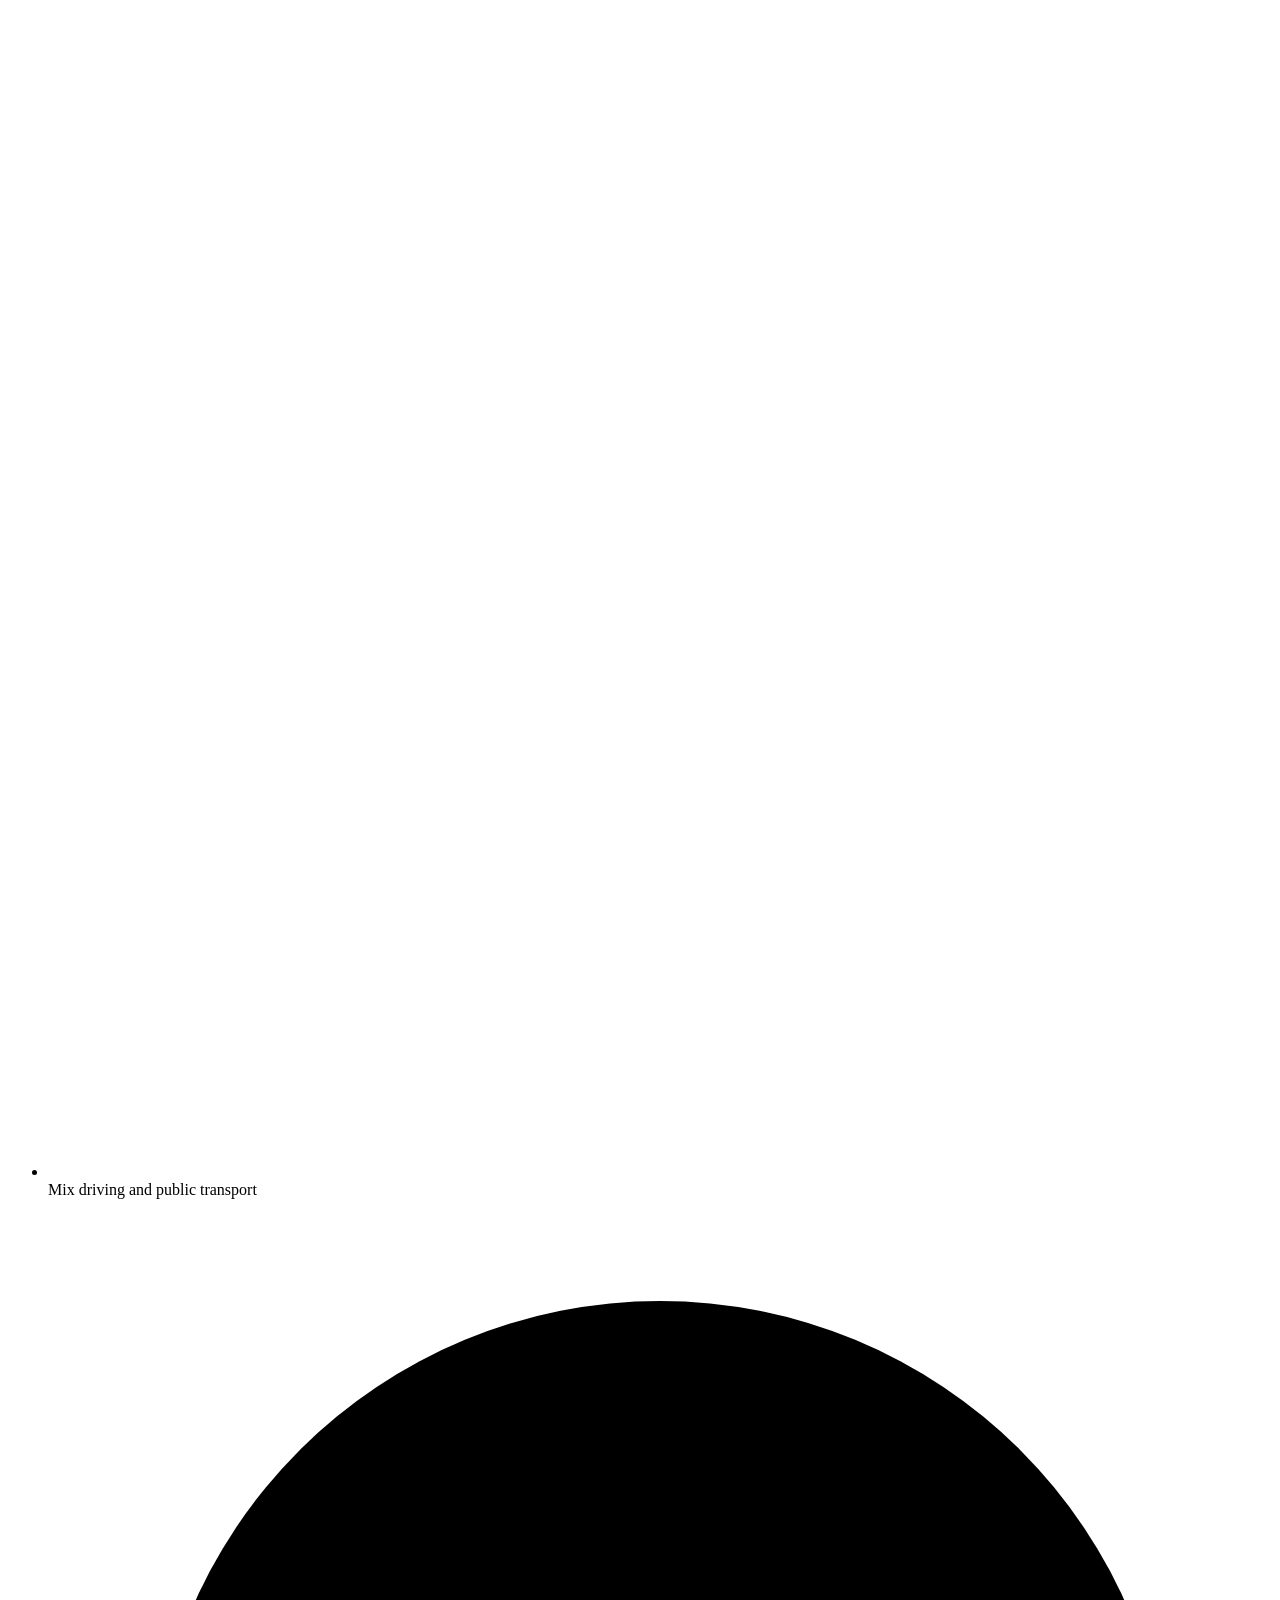
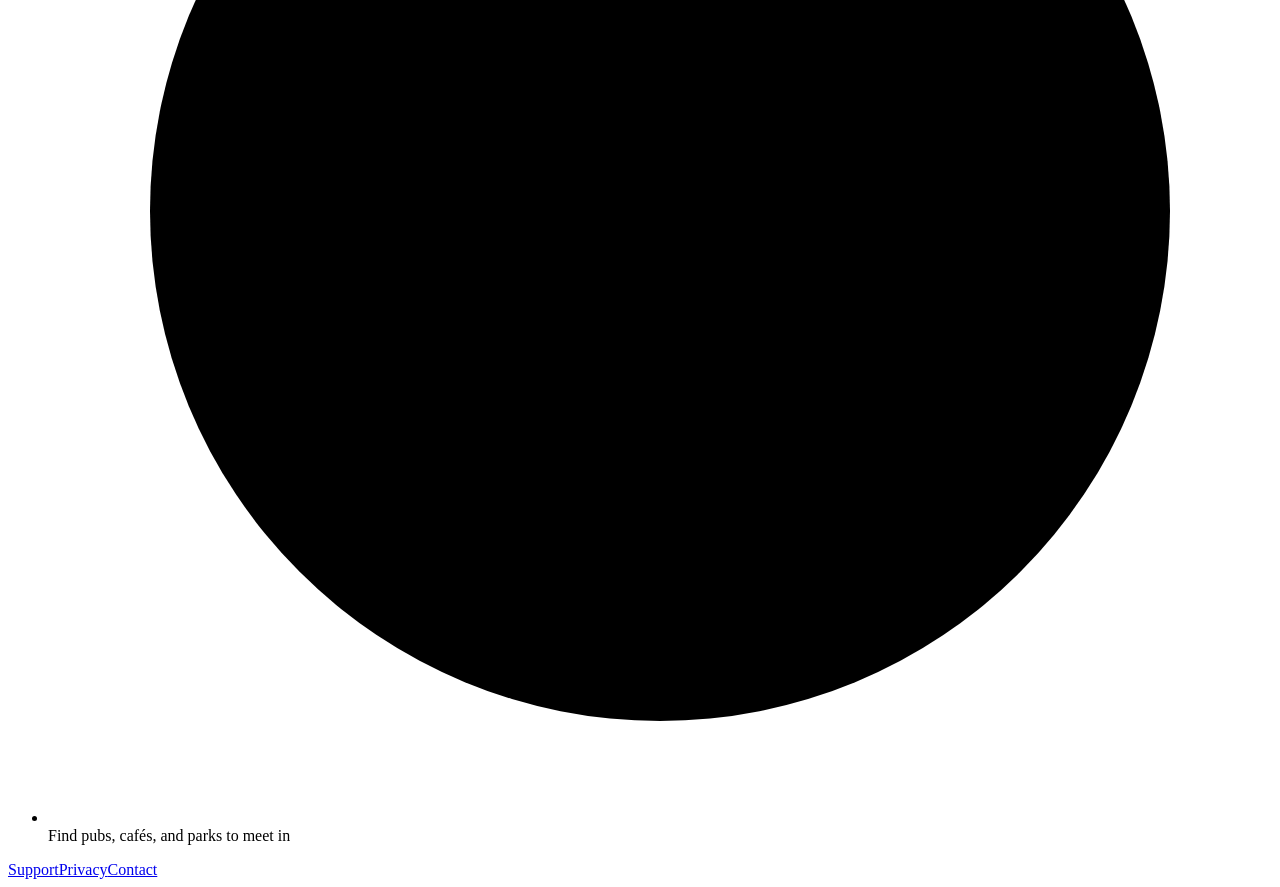
==== commit a67b11b6: "Publish shared app website (09db196e26f2)" ====
--- a/index.html
+++ b/index.html
@@ -12,7 +12,7 @@
   <meta property="og:url" content="https://trstnthms.github.io/rendez-site/">
   <meta property="og:image" content="https://trstnthms.github.io/rendez-site/assets/icon.png?v=15c75d582721">
   <link rel="icon" type="image/png" href="/rendez-site/assets/icon.png?v=15c75d582721">
-  <link rel="stylesheet" href="/rendez-site/styles.css?v=8b8075321255">
+  <link rel="stylesheet" href="/rendez-site/styles.css?v=8176ba9f4329">
 </head>
 <body class="home" style="--sky: #d9e4f5; --ground: #eae7f3">
   <a class="skip" href="#main">Skip to content</a>
@@ -27,12 +27,12 @@
     </a>
   </section>
   <section class="preview" aria-label="Rendez screenshots">
-    <div class="slides" tabindex="0" role="region" aria-label="App screenshots, scroll horizontally"><figure class="slide" id="screen-1" tabindex="-1"><img class="screen" src="/rendez-site/assets/screenshots/01-find-the-best-meeting-point.jpg?v=aab461fa8b63" alt="Rendez: Find the best meeting point" width="553" height="1200" fetchpriority="high"></figure><figure class="slide" id="screen-2" tabindex="-1"><img class="screen" src="/rendez-site/assets/screenshots/02-compare-every-option.jpg?v=cd2b96dd0cee" alt="Rendez: Compare every option" width="553" height="1200" loading="lazy"></figure><figure class="slide" id="screen-3" tabindex="-1"><img class="screen" src="/rendez-site/assets/screenshots/03-plan-for-2-5-people.jpg?v=f6b8213fcf1f" alt="Rendez: Plan for 2–5 people" width="553" height="1200" loading="lazy"></figure><figure class="slide" id="screen-4" tabindex="-1"><img class="screen" src="/rendez-site/assets/screenshots/04-mix-driving-and-public-transport.jpg?v=351525ce9db3" alt="Rendez: Mix driving and public transport" width="553" height="1200" loading="lazy"></figure><figure class="slide" id="screen-5" tabindex="-1"><img class="screen" src="/rendez-site/assets/screenshots/05-find-meeting-points-en-route.jpg?v=a9e0d789d2d5" alt="Rendez: Find meeting points en route" width="553" height="1200" loading="lazy"></figure><figure class="slide" id="screen-6" tabindex="-1"><img class="screen" src="/rendez-site/assets/screenshots/06-plan-around-accessibility-needs.jpg?v=08c420031aa4" alt="Rendez: Plan around accessibility needs" width="553" height="1200" loading="lazy"></figure><figure class="slide" id="screen-7" tabindex="-1"><img class="screen" src="/rendez-site/assets/screenshots/07-choose-pubs-cafes-and-parks-to-meet-in.jpg?v=b044b9f41cec" alt="Rendez: Choose pubs, cafés and parks to meet in" width="553" height="1200" loading="lazy"></figure><figure class="slide" id="screen-8" tabindex="-1"><img class="screen" src="/rendez-site/assets/screenshots/08-see-detailed-journey-info.jpg?v=11b54c3ffe58" alt="Rendez: See detailed journey info" width="553" height="1200" loading="lazy"></figure></div>
+    <div class="slides" tabindex="0" role="region" aria-label="App screenshots, scroll horizontally"><img class="screen" src="/rendez-site/assets/screenshots/01-find-the-best-meeting-point.webp?v=1e39fd3b20ad" alt="Rendez: Find the best meeting point" width="553" height="1200" fetchpriority="high"><img class="screen" src="/rendez-site/assets/screenshots/02-compare-every-option.webp?v=10b0792df8b1" alt="Rendez: Compare every option" width="553" height="1200" loading="lazy"><img class="screen" src="/rendez-site/assets/screenshots/03-plan-for-2-5-people.webp?v=8fb94c105d97" alt="Rendez: Plan for 2–5 people" width="553" height="1200" loading="lazy"><img class="screen" src="/rendez-site/assets/screenshots/04-mix-driving-and-public-transport.webp?v=ff1c1bea0332" alt="Rendez: Mix driving and public transport" width="553" height="1200" loading="lazy"><img class="screen" src="/rendez-site/assets/screenshots/05-find-meeting-points-en-route.webp?v=85e0c9bbc7fe" alt="Rendez: Find meeting points en route" width="553" height="1200" loading="lazy"><img class="screen" src="/rendez-site/assets/screenshots/06-plan-around-accessibility-needs.webp?v=44963f6cf35b" alt="Rendez: Plan around accessibility needs" width="553" height="1200" loading="lazy"><img class="screen" src="/rendez-site/assets/screenshots/07-choose-pubs-cafes-and-parks-to-meet-in.webp?v=6dc31860a75b" alt="Rendez: Choose pubs, cafés and parks to meet in" width="553" height="1200" loading="lazy"><img class="screen" src="/rendez-site/assets/screenshots/08-see-detailed-journey-info.webp?v=931bad98fa69" alt="Rendez: See detailed journey info" width="553" height="1200" loading="lazy"></div>
   </section>
   <ul class="benefits" aria-label="What you can do"><li><svg viewBox="0 0 24 24" aria-hidden="true"><rect x="3" y="5" width="18" height="16" rx="3"/><path d="M7 3v4m10-4v4M3 11h18m-13 5 2 2 4-4"/></svg><span>Compare journeys for two to five people</span></li><li><svg viewBox="0 0 24 24" aria-hidden="true"><path d="M4 20V10m8 10V4m8 16v-7"/></svg><span>Mix driving and public transport</span></li><li><svg viewBox="0 0 24 24" aria-hidden="true"><path d="m9 5 7 7-7 7"/><circle cx="12" cy="12" r="10"/></svg><span>Find pubs, cafés, and parks to meet in</span></li></ul>
   <footer class="landing-footer"><nav class="links" aria-label="More information"><a href="/rendez-site/rendez-support/">Support</a><a href="/rendez-site/rendez-privacy/">Privacy</a><a href="mailto:t@tristanthomas.me">Contact</a></nav></footer>
 </main>
 
-  <script src="/rendez-site/gallery.js?v=58d21043cce4" defer></script>
+  <script src="/rendez-site/gallery.js?v=b4705065a547" defer></script>
 </body>
 </html>
